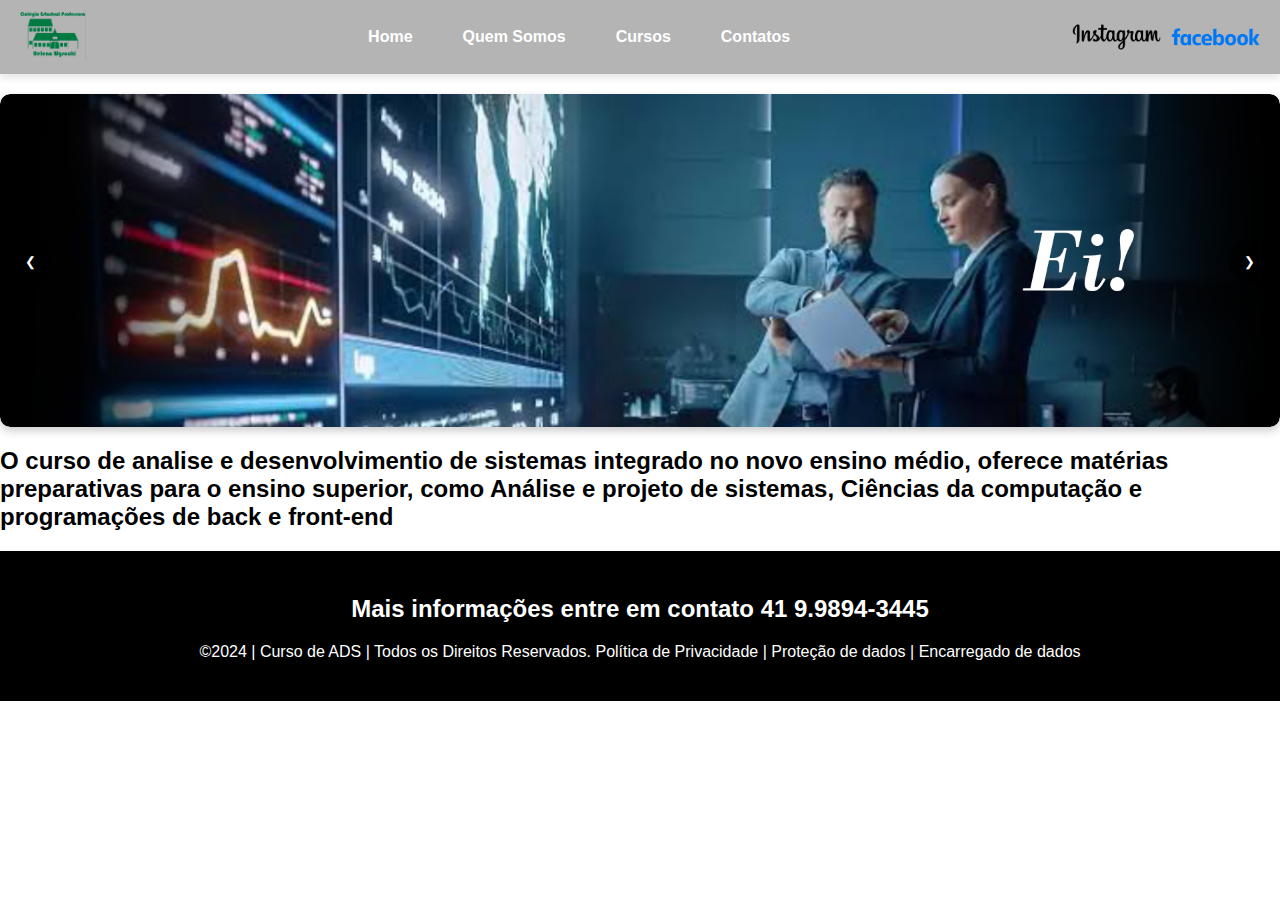
==== Desenvolvimento.html @ cc9d19c3 "aaaaaaaa" ====
<!DOCTYPE html>
<html lang="pt-BR">
<head>
    <meta charset="UTF-8">
    <meta name="viewport" content="width=device-width, initial-scale=1.0">
    <title>Colégio Helena</title>
    <link rel="stylesheet" href="style.css">
</head>
<body>
    <header>
        <nav class="navbar">
            <div class="logo img">
                <img src="logo-escolaa.png" alt="Logo">
            </div>
            <ul class="menu">
                <li><a href="index.html" class="active">Home</a></li>
                <li><a href="quemsomos.html">Quem Somos</a></li>
                <li class="dropdown">
                    <a href="#">Cursos</a>
                    <ul class="dropdown-content">
                        <li><a href="Desenvolvimento.html">Desenvolvimento de Sistemas</a></li>
                        <li><a href="f-docentes.html">Formação de Docentes</a></li>
                        <li><a href="quim-empresas.html">Química para Empresas</a></li>
                        <li><a href="ensinoregular.html">Ensino Regular</a></li>
                    </ul>
                </li>
                <li><a href="#">Contatos</a></li>
            </ul>
            <div class="social-links">
                <img src="Instagram-Logo.png" href="https://www.instagram.com" target="_blank" alt="Instagram"></a>
                <img src="Facebook-Logo.png" href="https://www.facebook.com" target="_blank"alt="Facebook"></a>
            </div>
        </nav>
    </header>
    
    
    <div class="carousel">
        <div class="carousel-images">
            <img src="bannerADS01.png" alt="Imagem 1">
            <img src="bannerADS2.png" alt="Imagem 2">
            <img src="bannerADS3.png" alt="Imagem 3">
        </div>
        <button class="prev" onclick="moveCarousel(-1)">&#10094;</button>
        <button class="next" onclick="moveCarousel(1)">&#10095;</button>
    </div>

<script src="script.js"></script>

<!--bodyads-->
<body class="bodyADS">
    <h2 class="texto-ads"> O curso de analise e desenvolvimentio de sistemas integrado no novo ensino médio, oferece matérias preparativas para o ensino superior, 
        como Análise e projeto de sistemas, Ciências da computação e programações de back e front-end
   </h2>
  <p><article class="texto-apresADS"  Prepare-se para ser um especialista em tecnologia com nosso curso de Análise e Desenvolvimento de Sistemas. 


        Você aprenderá a identificar necessidades do cliente e projetar soluções computacionais integrando redes, sistemas operacionais, bancos de dados e segurança.  
        
        
        Dominará também várias linguagens de programação para criar aplicações corporativas para web e dispositivos móveis, enfatizando a qualidade e seguindo os padrões da Engenharia de Software. 
        
        
        O currículo alinha-se às demandas do mercado com atividades práticas, como desafios, projetos e simulações reais. Professores experientes na indústria e academia garantem um ensino aplicado e relevante, abrangendo disciplinas como Big Data, IoT, Banco de Dados, Engenharia de Software e Gestão de Projetos.  
        
        
        Você também terá acesso a projetos acadêmicos para praticar o que aprende, desenvolvendo habilidades essenciais para inovar na área. 
        
        
        No nosso curso EAD, você não só recebe uma educação teórica online, mas também prática, com oportunidades de usar materiais de baixo custo para experiências individuais, adicionando grande valor à sua formação.  
        
        
        Com um certificado da instituição, você abrirá portas no mercado de trabalho, posicionando-se à frente com uma formação sólida e reconhecida. 














































    
    <!--Seção rodapé é a parte final da paragrafo 3 da página-->
<footer class="escola">

    <h2 class="escola-título">Mais informações entre em contato<a
    class="link" href="https://wa.me/5541998943445"> 41 9.9894-3445
    </a></h2>
    <p></p>
    <p>©2024 | Curso de ADS | Todos os Direitos Reservados.
    Política de Privacidade | Proteção de dados | Encarregado de
    
    dados</p>
    <p> </p>
    </footer>
    </body>
    </html>
</body>
</html>
---- style.css ----
/* Estilos gerais */
body {
    margin: 0;
    padding: 0;
    font-family: Arial, sans-serif;
}

/* Estilos da barra de navegação */
.navbar {
    display: flex;
    justify-content: space-between;
    align-items: center;
    background-color: #b4b4b4;
    padding: 10px 20px;
    box-shadow: 0 4px 8px rgba(0, 0, 0, 0.1);
}

/* Logo */
.logo img {
    height: 50px;
}

/* Menu */
.menu {
    list-style: none;
    display: flex;
    gap: 20px;
    margin: 0;
    padding: 0;
}

.menu li {
    position: relative;
}

.menu a {
    text-decoration: none;
    color: rgb(255, 255, 255);
    font-weight: bold;
    padding: 10px 15px;
    transition: background-color 0.3s, color 0.3s;
}

/* Cor ao passar o mouse e ao clicar */
.menu a:hover {
    background-color: rgb(36, 36, 36);
    color: #ff6200;
}

.menu a:active {
    background-color: rgb(36, 36, 36);
    color: #ff8400;
}

/* Dropdown */
.dropdown-content {
    display: none;
    position: absolute;
    top: 100%;
    left: 0;
    background-color: (#898989);
    box-shadow: 0 8px 16px rgba(0, 0, 0, 0.1);
    list-style: none;
    padding: 0;
    margin: 0;
    z-index: 1000;
}

.body {
    background-image: (#F2EED7);
    color: rgb(32, 32, 32);
    display: flex;
    justify-content:center;
    padding: 60px 0;
    text-align:center;
    display:block;
    }
    .texto-corpo{
    padding: 60px;
    text-align: center;
    }  
    .carouseles{
        position: relative;
        width: 100%; /* Garante que o carrossel ocupe a largura do container */
        max-width: 1920px; /* Limita a largura máxima */
        overflow: hidden;
        border-radius: 10px;
        box-shadow: 0 4px 8px rgba(0, 0, 0, 0.2);
        margin-top: 20px;
    }
    
    .carouseles-images {
        display: flex;
        transition: transform 0.5s ease-in-out;
    }
    
    .carouseles-images img {
        width: 100%;
        border-radius: 10px;
    }
    
    /* Botões de controle */
.prev, .next {
    position: absolute;
    top: 50%;
    transform: translateY(-50%);
    background-color: rgba(0, 0, 0, 0.5);
    color: white;
    border: none;
    padding: 15px;
    cursor: pointer;
    border-radius: 50%;
}

.prev {
    left: 10px;
}

.next {
    right: 10px;
}

.prev:hover, .next:hover {
    background-color: rgba(0, 0, 0, 0.8);
}

.linkM{
    color: #ffffff;
    text-decoration: none;
    }

.dropdown-content li {
    width: 200px;
}

.dropdown-content li a {
    display: block;
    padding: 10px;
    color: rgb(255, 255, 255);
    text-decoration: none;
}

.dropdown-content li a:hover {
    background-color: 798352;
    color: rgb(0, 0, 0);
}

.dropdown:hover .dropdown-content {
    display: block;
}


/* Links das redes sociais */
.social-links {
    display: flex;
    gap: 10px;
}

.social-links img {
    height: 50px;
    transition: transform 0.3s;
}

.social-links img:hover {
    transform: scale(1.1);
}


    
/* Galeria */
.carousel {
    position: relative;
    width: 100%; /* Garante que o carrossel ocupe a largura do container */
    max-width: 1920px; /* Limita a largura máxima */
    overflow: hidden;
    border-radius: 10px;
    box-shadow: 0 4px 8px rgba(0, 0, 0, 0.2);
    margin-top: 20px;
}

.carousel-images {
    display: flex;
    transition: transform 0.5s ease-in-out;
}

.carousel-images img {
    width: 100%;
    border-radius: 10px;
}

/* Botões de controle */
.prev, .next {
    position: absolute;
    top: 50%;
    transform: translateY(-50%);
    background-color: rgba(0, 0, 0, 0.5);
    color: white;
    border: none;
    padding: 15px;
    cursor: pointer;
    border-radius: 50%;
}

.prev {
    left: 10px;
}

.next {
    right: 10px;
}

.prev:hover, .next:hover {
    background-color: rgba(0, 0, 0, 0.8);
}





.escola{
    background-image: linear-gradient(#000000,#000000);
    color: white;
    display: flex;
    justify-content:center;
    padding: 24px 0;
    text-align:center;
    display:block;
    }
    .escola-titulo{
    padding: 50px;
    text-align: center;
    }
    
    .link{
    color: #ffffff;
    text-decoration: none;
    }
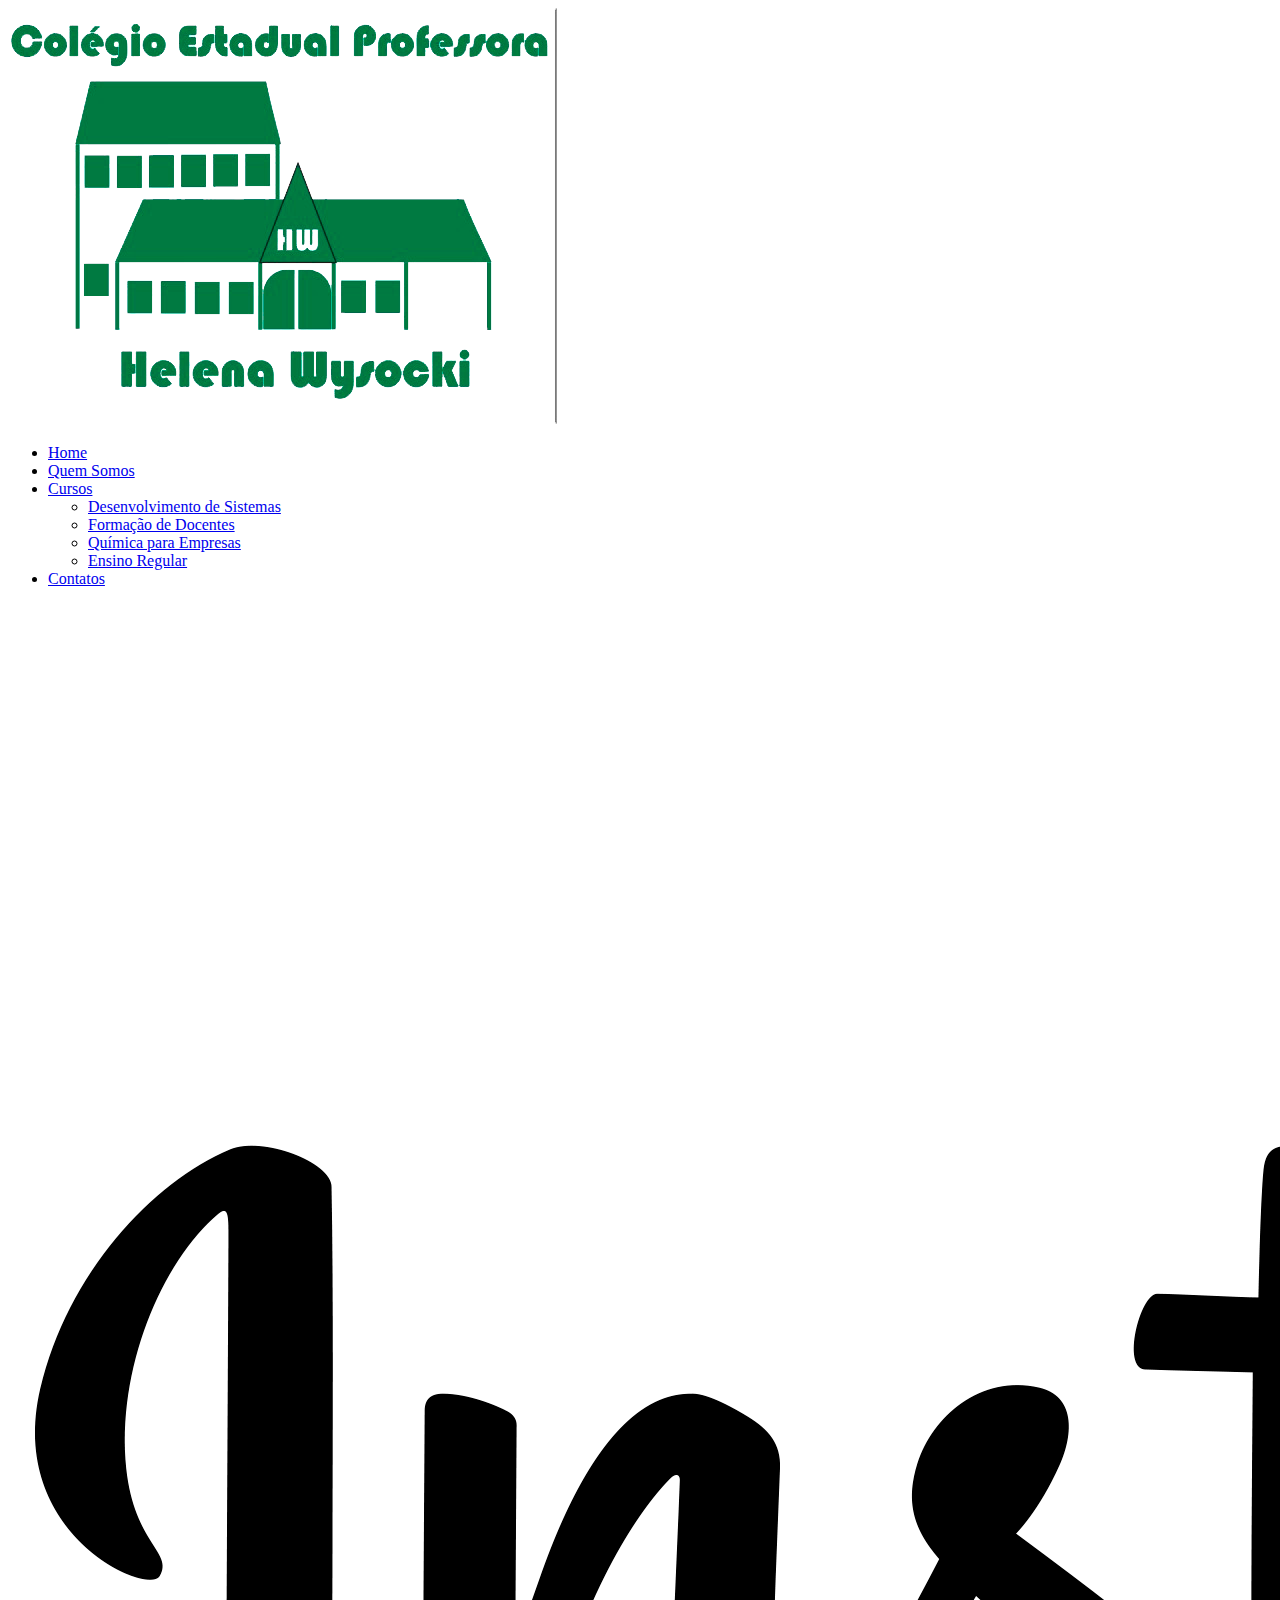
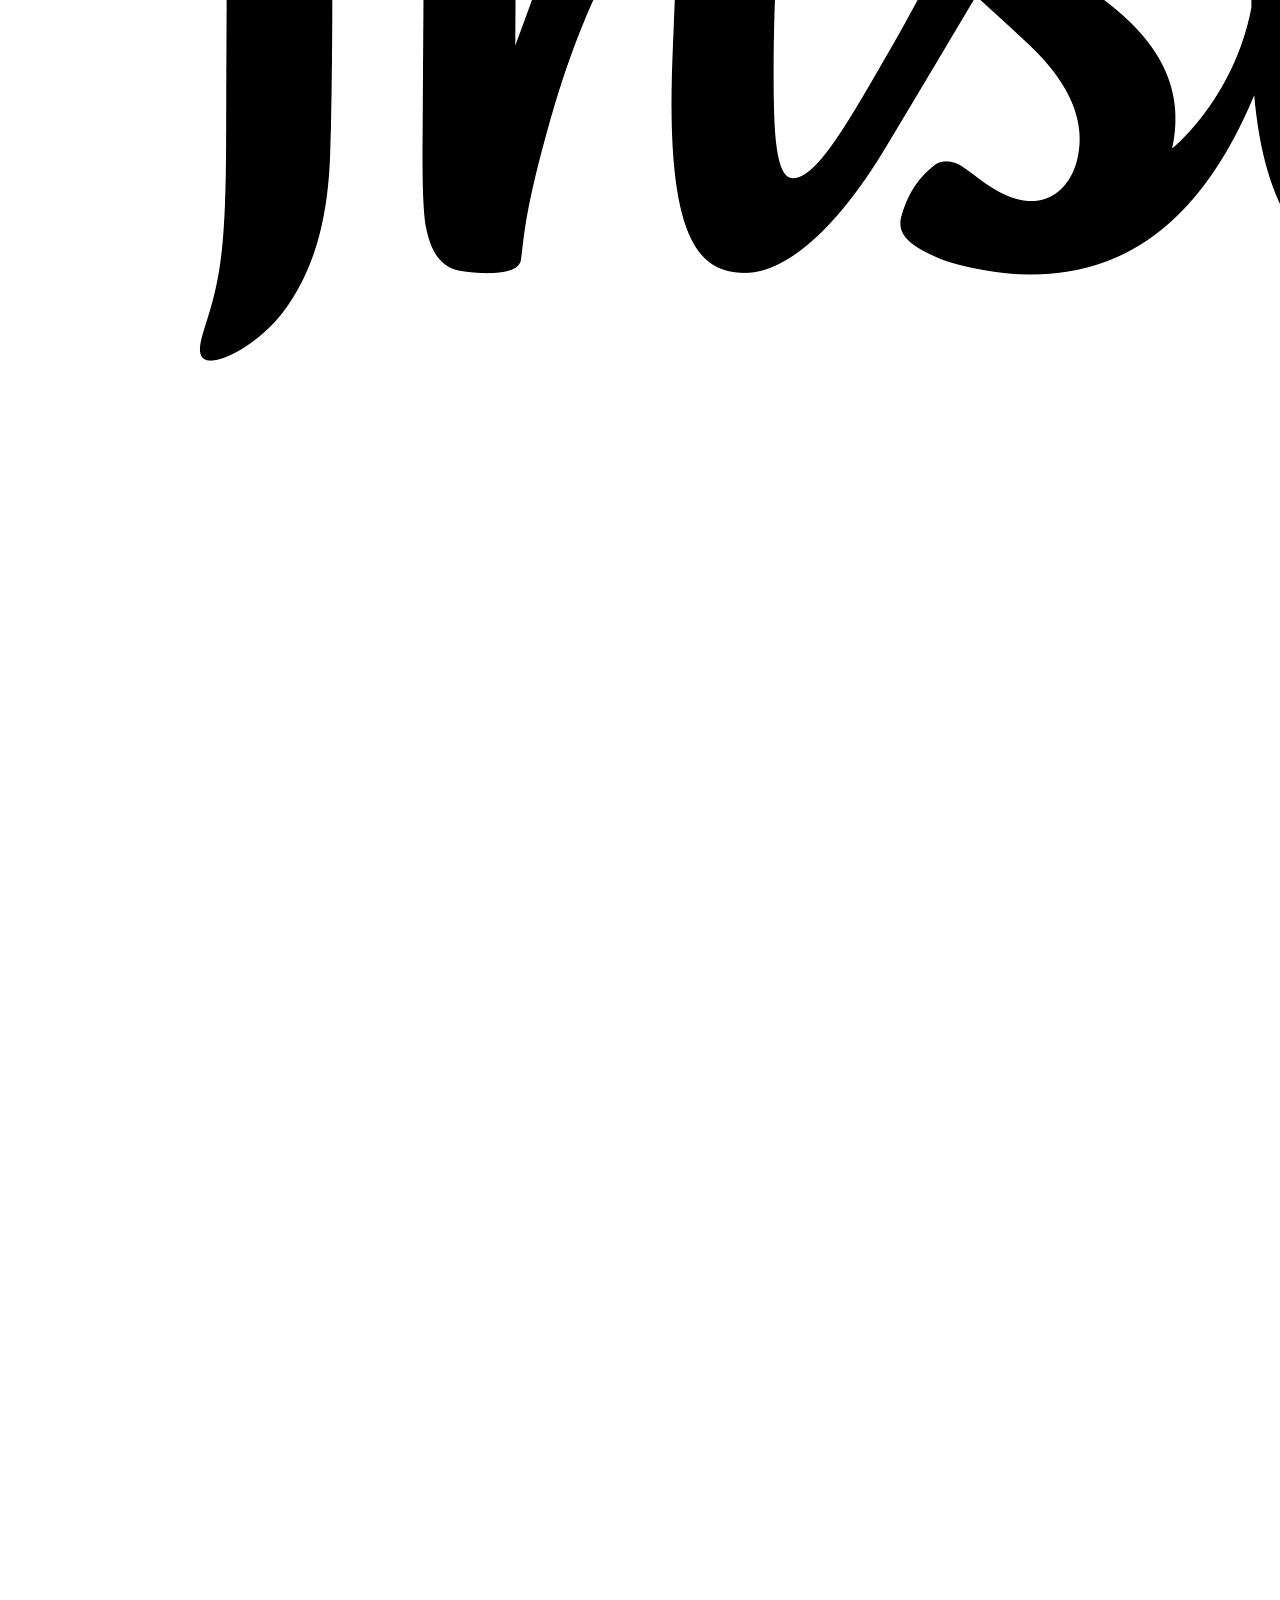
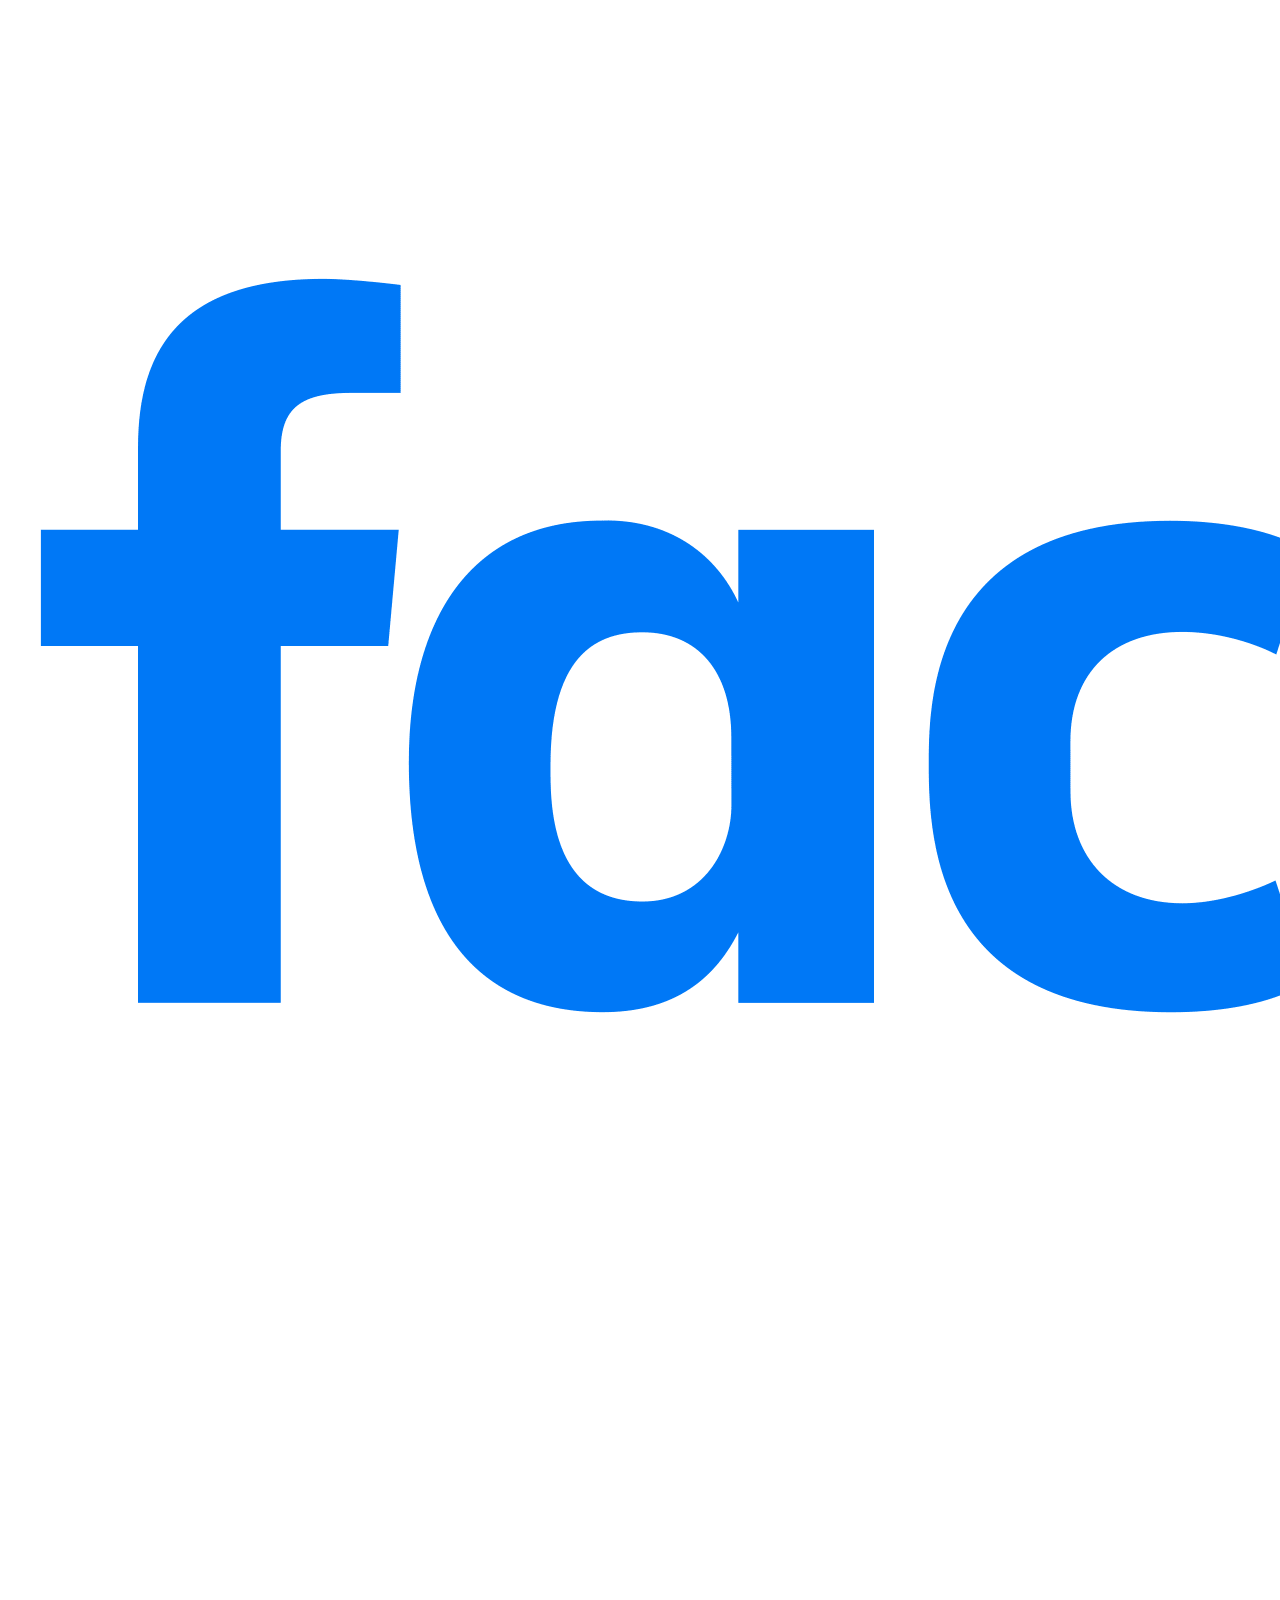
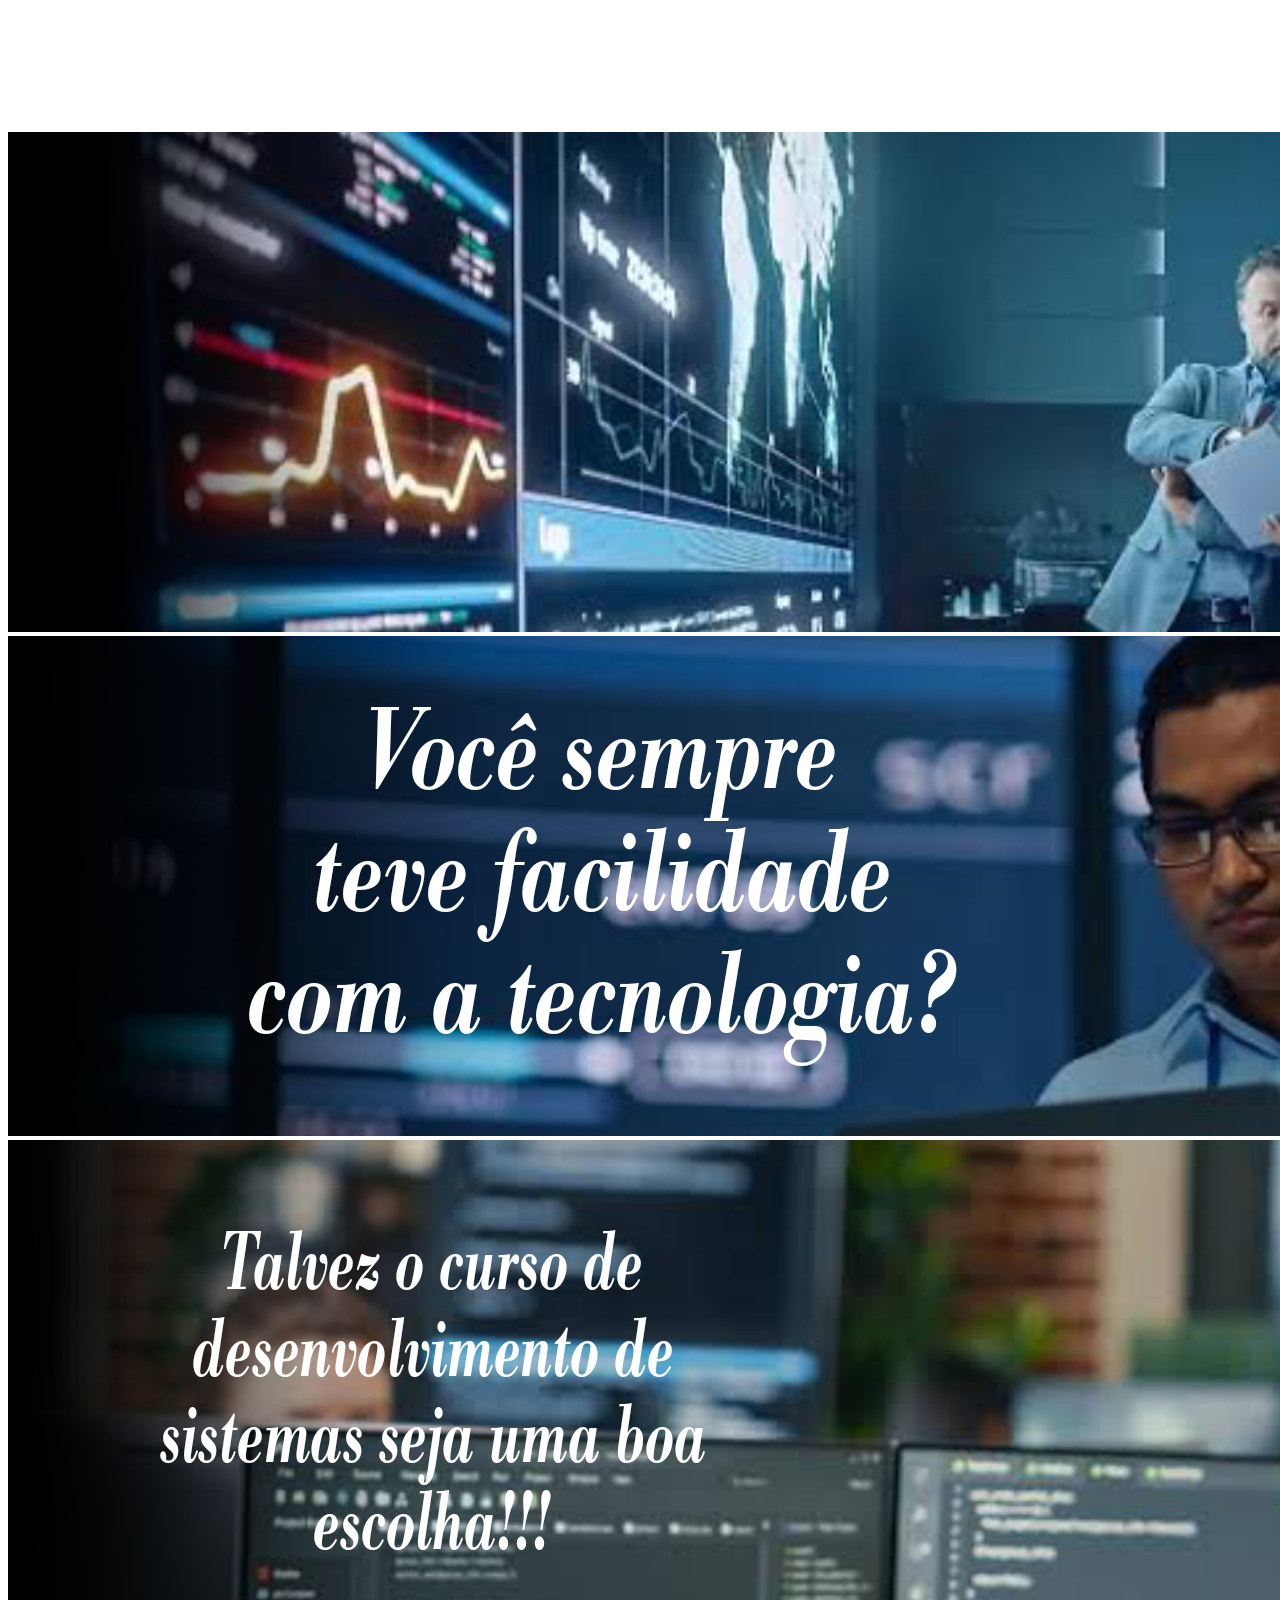
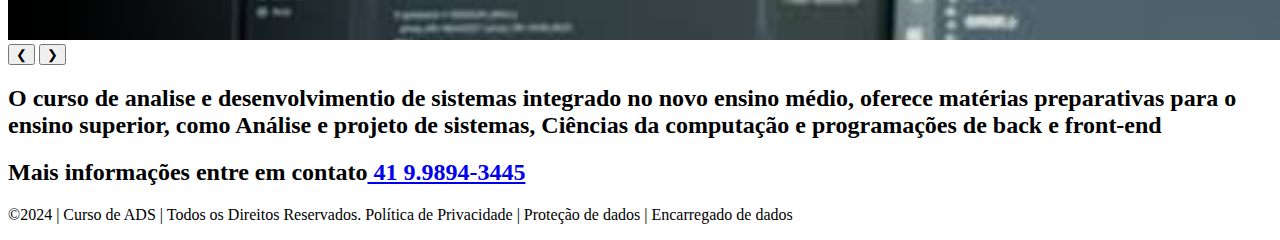
==== commit 9c137922: "joaofdp" ====
--- a/Desenvolvimento.html
+++ b/Desenvolvimento.html
@@ -4,7 +4,7 @@
     <meta charset="UTF-8">
     <meta name="viewport" content="width=device-width, initial-scale=1.0">
     <title>Colégio Helena</title>
-    <link rel="stylesheet" href="style.css">
+    <link rel="stylesheet" href="Desenvolvimento.html">
 </head>
 <body>
     <header>
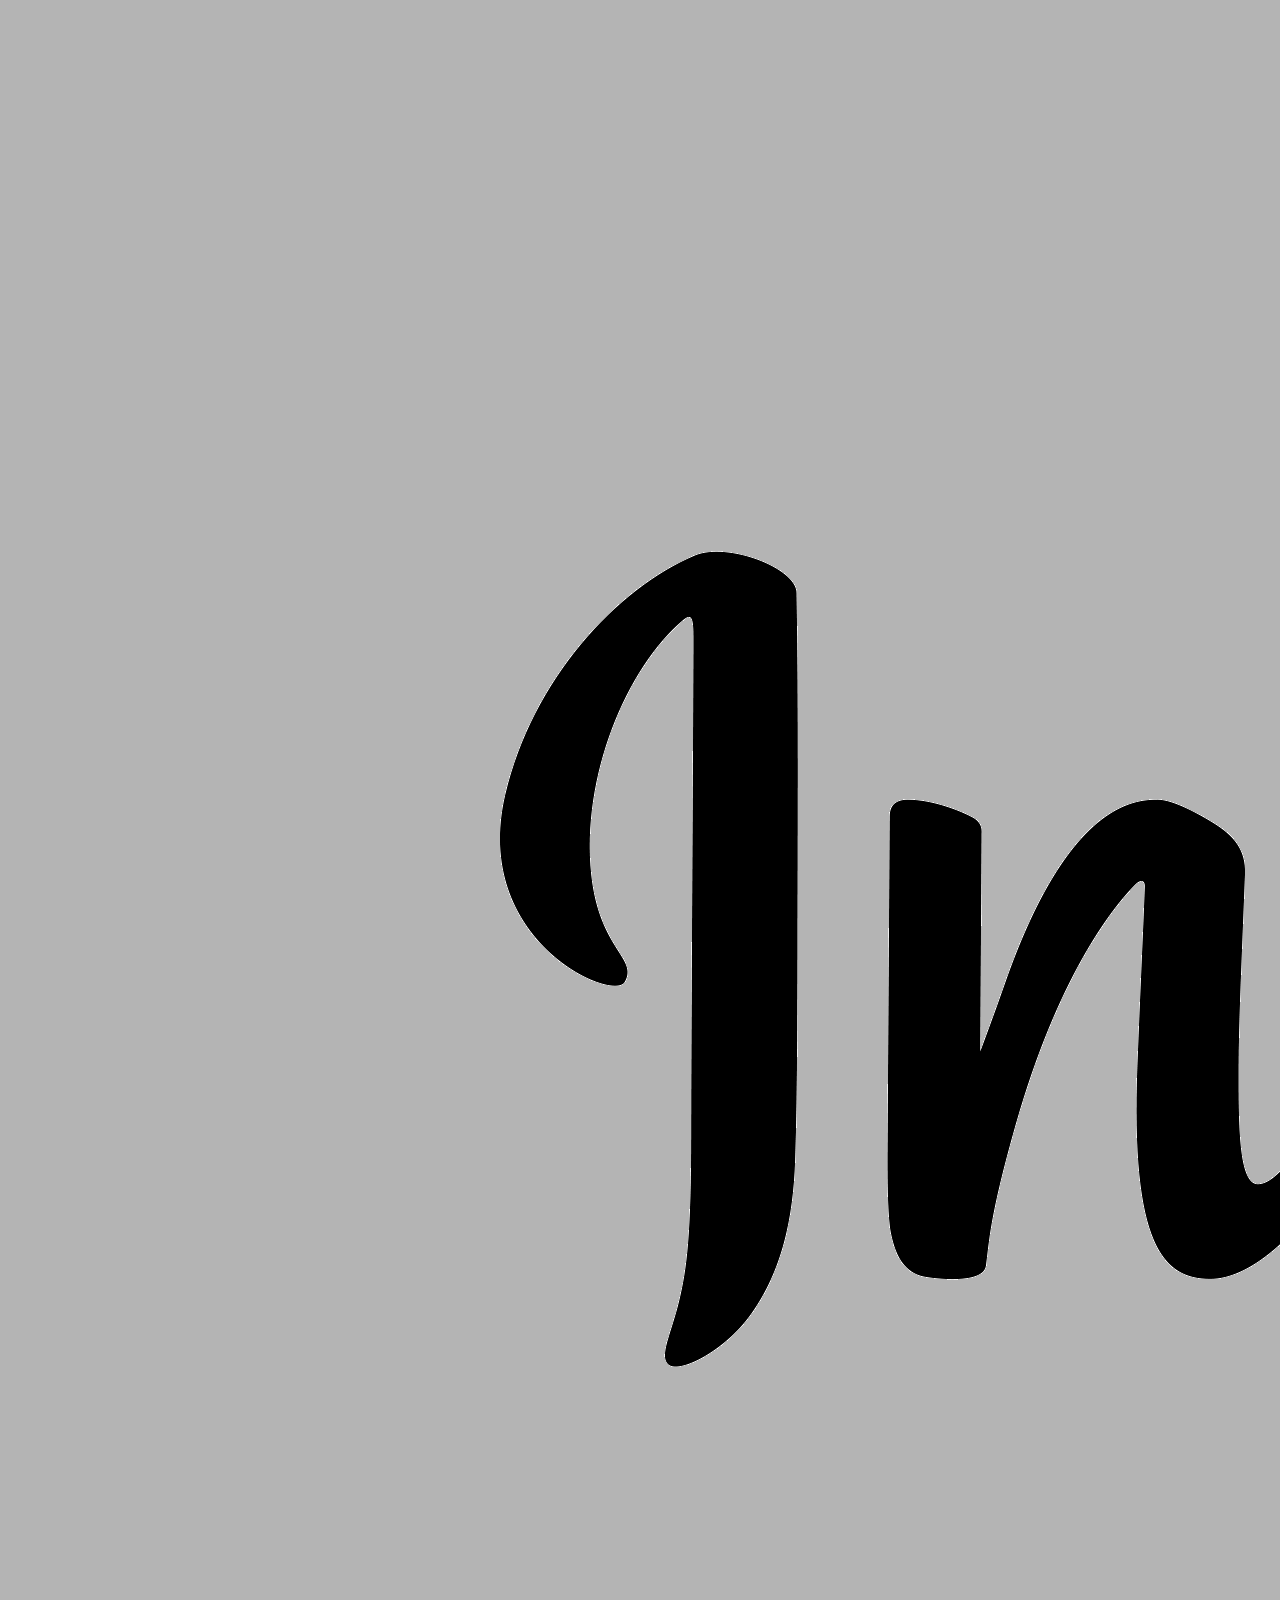
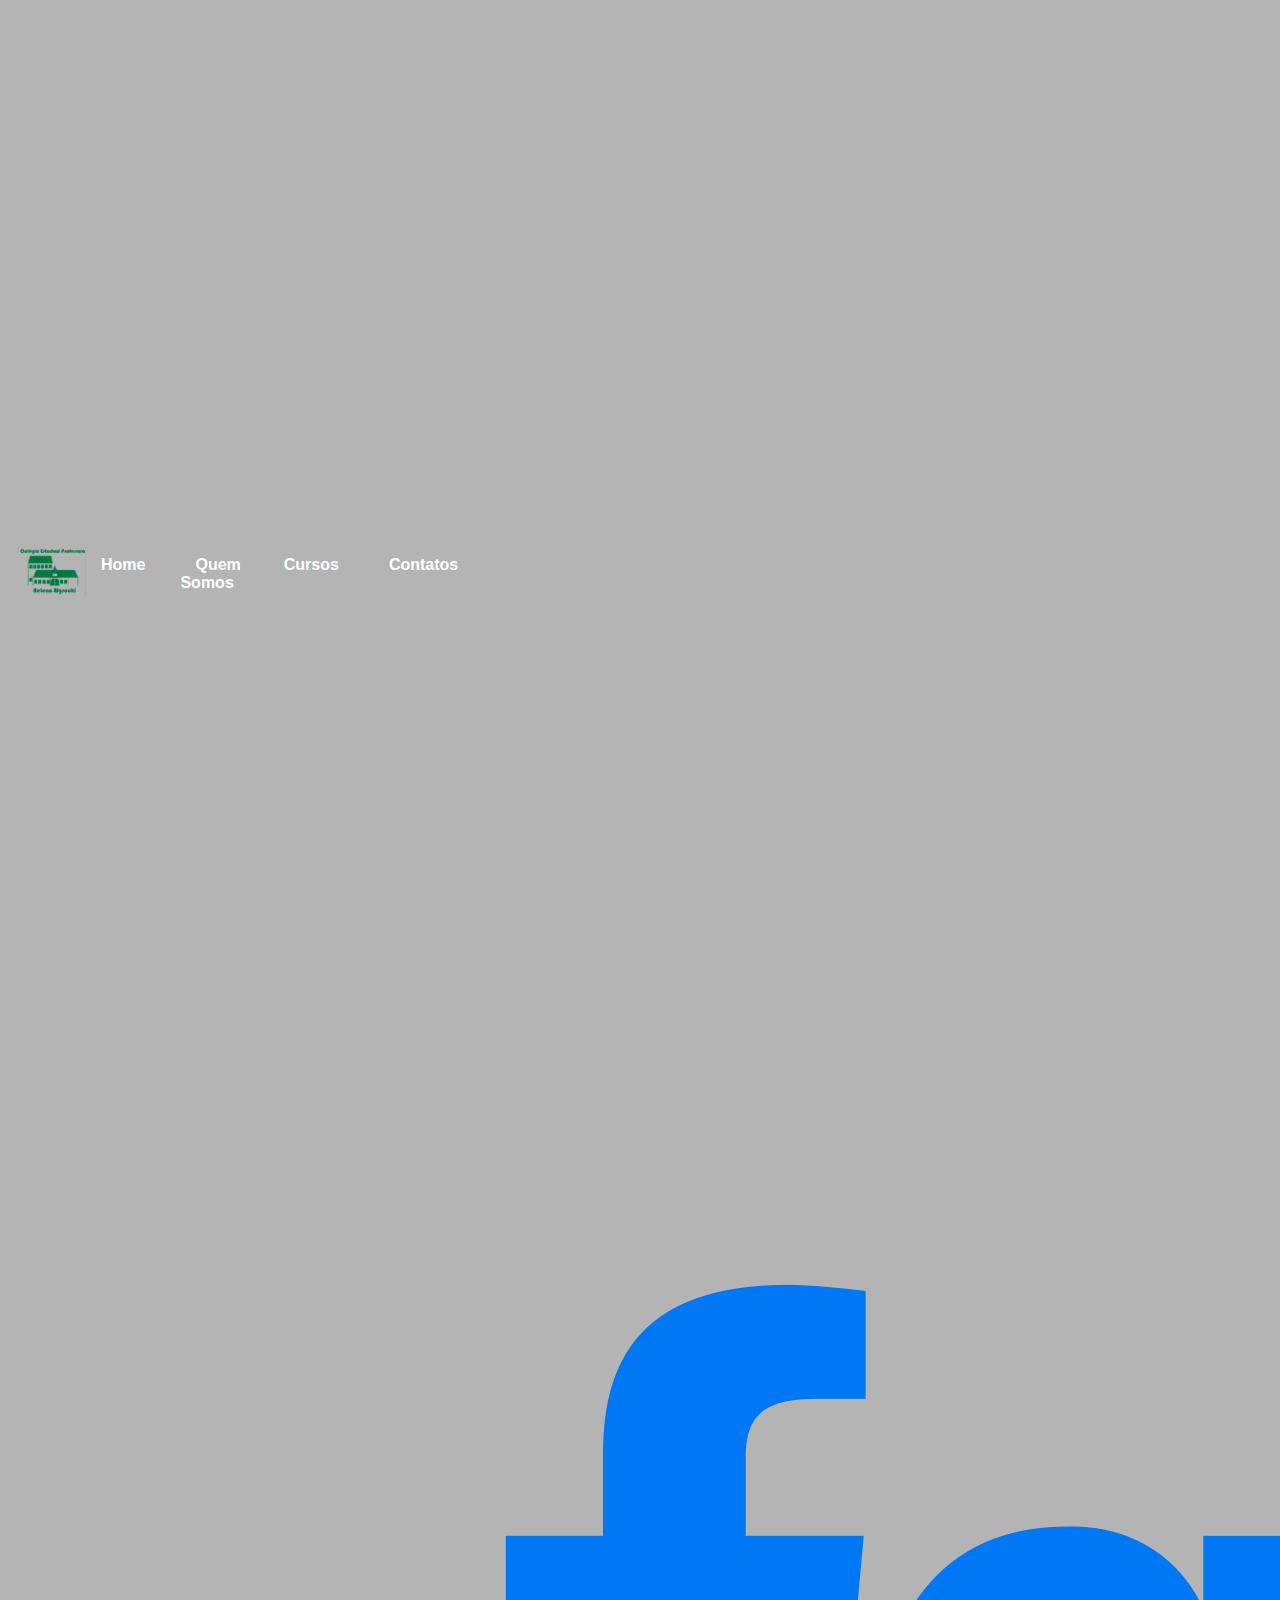
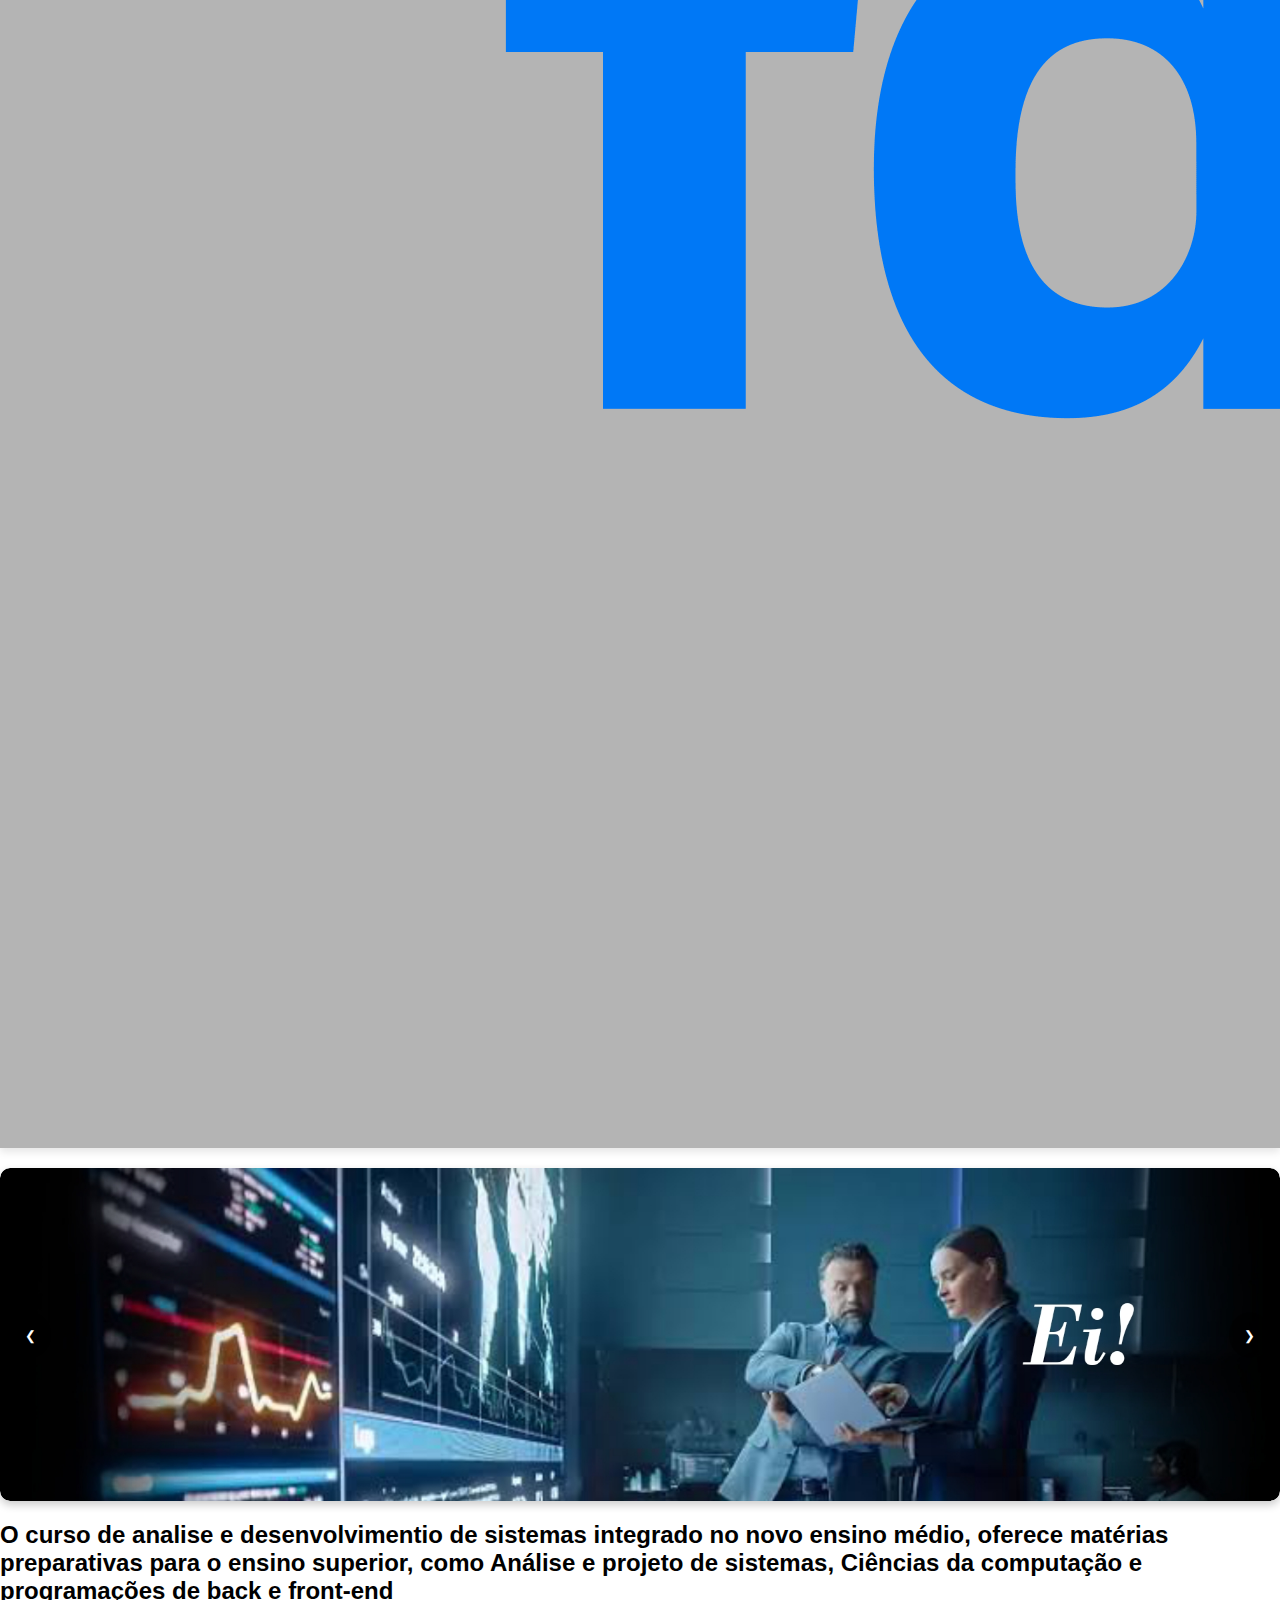
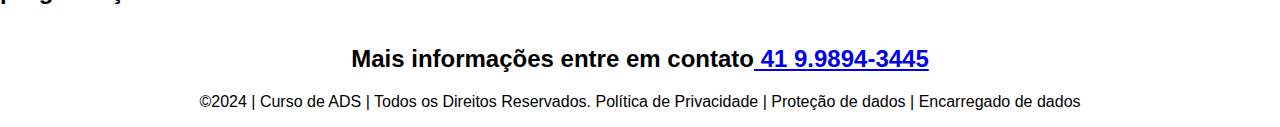
==== commit b4f0af75: "cssss" ====
--- a/Desenvolvimento.html
+++ b/Desenvolvimento.html
@@ -4,7 +4,7 @@
     <meta charset="UTF-8">
     <meta name="viewport" content="width=device-width, initial-scale=1.0">
     <title>Colégio Helena</title>
-    <link rel="stylesheet" href="Desenvolvimento.html">
+    <link rel="stylesheet" href="desenvolvimento.css">
 </head>
 <body>
     <header>
--- a/desenvolvimento.css
+++ b/desenvolvimento.css
@@ -0,0 +1,142 @@
+/*desenv. sistemas*/
+body {
+    margin: 0;
+    padding: 0;
+    font-family: Arial, sans-serif;
+}
+
+/* Estilos da barra de navegação */
+.navbar {
+    display: flex;
+    justify-content: space-between;
+    align-items: center;
+    background-color: #b4b4b4;
+    padding: 10px 20px;
+    box-shadow: 0 4px 8px rgba(0, 0, 0, 0.1);
+}
+
+/* Logo */
+.logo img {
+    height: 50px;
+}
+
+/* Menu */
+.menu {
+    list-style: none;
+    display: flex;
+    gap: 20px;
+    margin: 0;
+    padding: 0;
+}
+
+.menu li {
+    position: relative;
+}
+
+.menu a {
+    text-decoration: none;
+    color: rgb(255, 255, 255);
+    font-weight: bold;
+    padding: 10px 15px;
+    transition: background-color 0.3s, color 0.3s;
+}
+
+/* Cor ao passar o mouse e ao clicar */
+.menu a:hover {
+    background-color: rgb(36, 36, 36);
+    color: #ff6200;
+}
+
+.menu a:active {
+    background-color: rgb(36, 36, 36);
+    color: #ff8400;
+}
+
+/* Dropdown */
+.dropdown-content {
+    display: none;
+    position: absolute;
+    top: 100%;
+    left: 0;
+    background-color: (#898989);
+    box-shadow: 0 8px 16px rgba(0, 0, 0, 0.1);
+    list-style: none;
+    padding: 0;
+    margin: 0;
+    z-index: 1000;
+}
+
+
+
+
+
+
+
+
+
+
+/* Galeria */
+.carousel {
+    position: relative;
+    width: 100%; /* Garante que o carrossel ocupe a largura do container */
+    max-width: 1920px; /* Limita a largura máxima */
+    overflow: hidden;
+    border-radius: 10px;
+    box-shadow: 0 4px 8px rgba(0, 0, 0, 0.2);
+    margin-top: 20px;
+}
+
+.carousel-images {
+    display: flex;
+    transition: transform 0.5s ease-in-out;
+}
+
+.carousel-images img {
+    width: 100%;
+    border-radius: 10px;
+}
+
+/* Botões de controle */
+.prev, .next {
+    position: absolute;
+    top: 50%;
+    transform: translateY(-50%);
+    background-color: rgba(0, 0, 0, 0.5);
+    color: white;
+    border: none;
+    padding: 15px;
+    cursor: pointer;
+    border-radius: 50%;
+}
+
+.prev {
+    left: 10px;
+}
+
+.next {
+    right: 10px;
+}
+
+.prev:hover, .next:hover {
+    background-color: rgba(0, 0, 0, 0.8);
+}
+.body {
+    background-image: linear-gradient(#0B192C, #1E3E62);
+    color: rgb(32, 32, 32);
+    display: flex;
+    justify-content:center;
+    padding: 60px 0;
+    text-align:center;
+    display:block;
+    }
+    .texto-corpo{
+    padding: 60px;
+    text-align: center;
+    }  
+    .texto-apresADS{
+    display:flex;
+    text-align:center;
+    justify-content: center;
+    }
+
+    /* Formação de docentes*/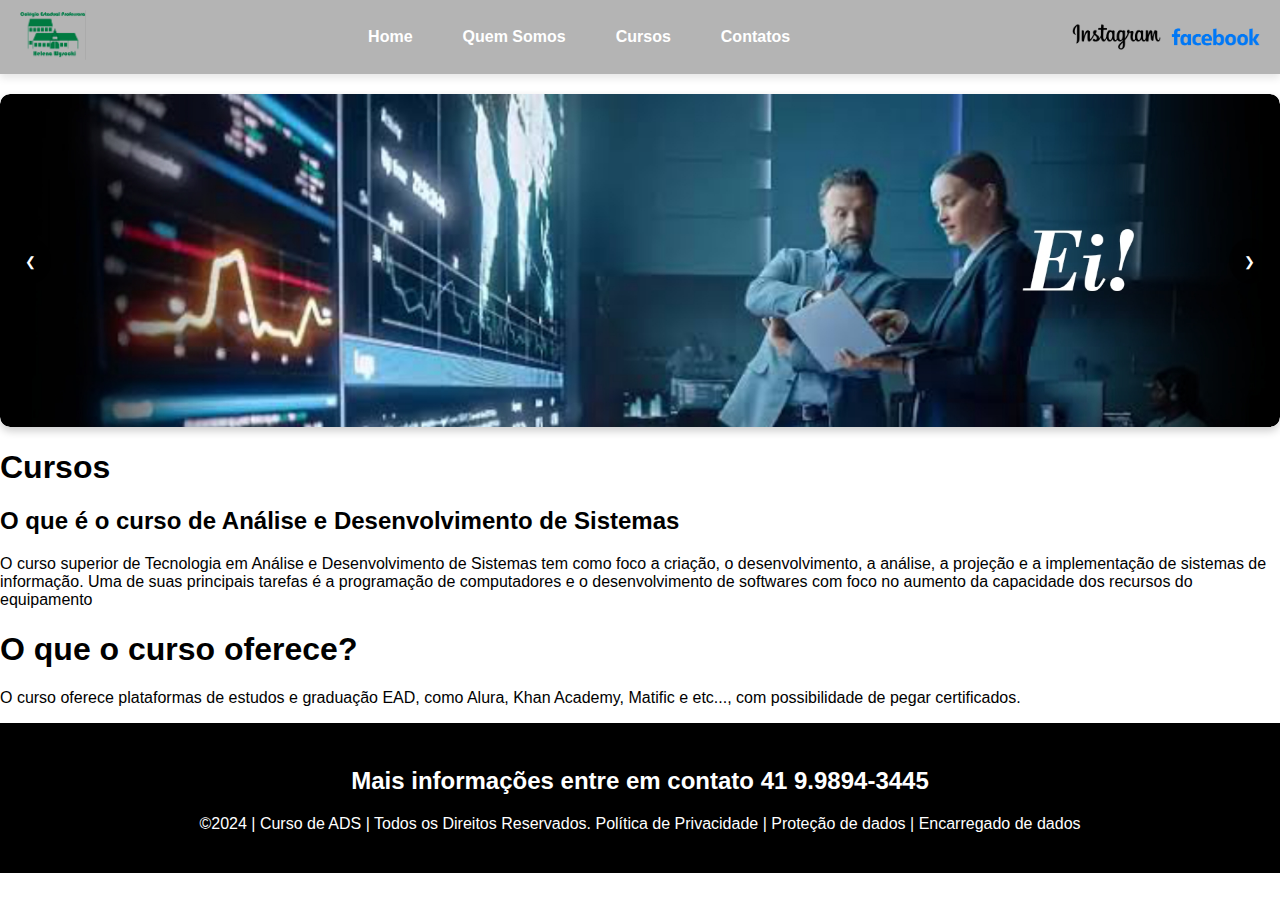
==== commit f5dfa2fc: "texto centralizado" ====
--- a/Desenvolvimento.html
+++ b/Desenvolvimento.html
@@ -46,32 +46,40 @@
 
 <script src="script.js"></script>
 
-<!--bodyads-->
-<body class="bodyADS">
-    <h2 class="texto-ads"> O curso de analise e desenvolvimentio de sistemas integrado no novo ensino médio, oferece matérias preparativas para o ensino superior, 
-        como Análise e projeto de sistemas, Ciências da computação e programações de back e front-end
-   </h2>
-  <p><article class="texto-apresADS"  Prepare-se para ser um especialista em tecnologia com nosso curso de Análise e Desenvolvimento de Sistemas. 
+<!--body-->
+<body class="body">
+ <main>
+    <header class="Title">
+    <article>
+     <h1>Cursos</h1>
+    </article>
+</header>
+<section class="section1">
+    <header>
+<h2>O que é o curso de Análise e Desenvolvimento de Sistemas</h2>
+</header>
+ <p>
+    O curso superior de Tecnologia em Análise e Desenvolvimento de Sistemas tem como foco a criação, o desenvolvimento, a análise, a projeção e a implementação de sistemas de informação. 
+    Uma de suas principais tarefas é a programação de computadores e o desenvolvimento de softwares com foco no aumento da capacidade dos recursos do equipamento
+ </p>
+</section>
+
+  <section class="section2">
+    <header>
+        <h1>O que o curso oferece?
+
+        </h1>
+    </header>
+  <p>
+  O curso oferece plataformas de estudos e graduação EAD, como Alura, Khan Academy, Matific e etc..., com possibilidade de pegar certificados.
+  </p>
 
 
-        Você aprenderá a identificar necessidades do cliente e projetar soluções computacionais integrando redes, sistemas operacionais, bancos de dados e segurança.  
-        
-        
-        Dominará também várias linguagens de programação para criar aplicações corporativas para web e dispositivos móveis, enfatizando a qualidade e seguindo os padrões da Engenharia de Software. 
-        
-        
-        O currículo alinha-se às demandas do mercado com atividades práticas, como desafios, projetos e simulações reais. Professores experientes na indústria e academia garantem um ensino aplicado e relevante, abrangendo disciplinas como Big Data, IoT, Banco de Dados, Engenharia de Software e Gestão de Projetos.  
-        
-        
-        Você também terá acesso a projetos acadêmicos para praticar o que aprende, desenvolvendo habilidades essenciais para inovar na área. 
-        
-        
-        No nosso curso EAD, você não só recebe uma educação teórica online, mas também prática, com oportunidades de usar materiais de baixo custo para experiências individuais, adicionando grande valor à sua formação.  
-        
-        
-        Com um certificado da instituição, você abrirá portas no mercado de trabalho, posicionando-se à frente com uma formação sólida e reconhecida. 
+  </section>
 
 
+ </main>
+</body>
 
 
 
--- a/desenvolvimento.css
+++ b/desenvolvimento.css
@@ -1,4 +1,4 @@
-/*desenv. sistemas*/
+/* Estilos gerais */
 body {
     margin: 0;
     padding: 0;
@@ -64,16 +64,8 @@
     padding: 0;
     margin: 0;
     z-index: 1000;
+
 }
-
-
-
-
-
-
-
-
-
 
 /* Galeria */
 .carousel {
@@ -120,23 +112,65 @@
 .prev:hover, .next:hover {
     background-color: rgba(0, 0, 0, 0.8);
 }
+
 .body {
-    background-image: linear-gradient(#0B192C, #1E3E62);
-    color: rgb(32, 32, 32);
+  margin: 0;
+  padding: 0;
+  border: 0;
+  background-image: linear-gradient(#091057 #024CAA);
+  justify-content: center;
+  
+}
+
+.title {
+  text-decoration-color: white;
+  text-align: center;
+
+
+
+
+
+
+}
+
+
+/* Links das redes sociais */
+.social-links {
+    display: flex;
+    gap: 10px;
+}
+
+.social-links img {
+    height: 50px;
+    transition: transform 0.3s;
+}
+
+.social-links img:hover {
+    transform: scale(1.1);
+}
+
+
+
+
+
+
+.escola{
+    background-image: linear-gradient(#000000,#000000);
+    color: white;
     display: flex;
     justify-content:center;
-    padding: 60px 0;
+    padding: 24px 0;
     text-align:center;
     display:block;
     }
-    .texto-corpo{
-    padding: 60px;
+    .escola-titulo{
+    padding: 50px;
     text-align: center;
-    }  
-    .texto-apresADS{
-    display:flex;
-    text-align:center;
-    justify-content: center;
+    }
+    
+    .link{
+    color: #ffffff;
+    text-decoration: none;
     }
 
-    /* Formação de docentes*/+  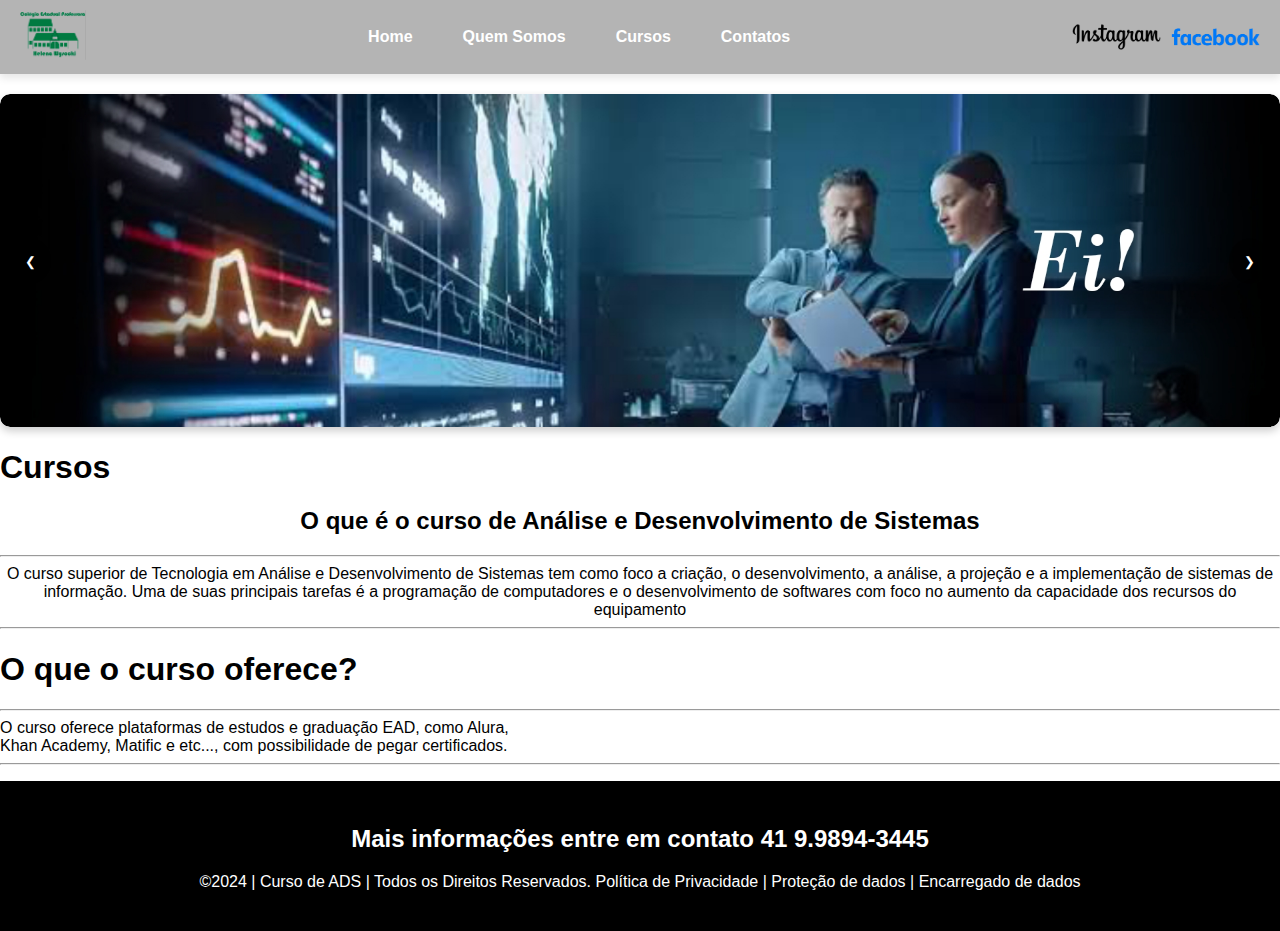
==== commit f0c13f48: "sexo" ====
--- a/Desenvolvimento.html
+++ b/Desenvolvimento.html
@@ -59,9 +59,11 @@
 <h2>O que é o curso de Análise e Desenvolvimento de Sistemas</h2>
 </header>
  <p>
+    <hr>
     O curso superior de Tecnologia em Análise e Desenvolvimento de Sistemas tem como foco a criação, o desenvolvimento, a análise, a projeção e a implementação de sistemas de informação. 
     Uma de suas principais tarefas é a programação de computadores e o desenvolvimento de softwares com foco no aumento da capacidade dos recursos do equipamento
- </p>
+<hr> 
+</p>
 </section>
 
   <section class="section2">
@@ -71,8 +73,11 @@
         </h1>
     </header>
   <p>
-  O curso oferece plataformas de estudos e graduação EAD, como Alura, Khan Academy, Matific e etc..., com possibilidade de pegar certificados.
-  </p>
+    <hr>
+  O curso oferece plataformas de estudos e graduação EAD, como Alura,
+  <br>Khan Academy, Matific e etc..., com possibilidade de pegar certificados.
+<hr>  
+</p>
 
 
   </section>
--- a/desenvolvimento.css
+++ b/desenvolvimento.css
@@ -114,25 +114,22 @@
 }
 
 .body {
-  margin: 0;
-  padding: 0;
-  border: 0;
   background-image: linear-gradient(#091057 #024CAA);
   justify-content: center;
-  
 }
 
 .title {
-  text-decoration-color: white;
+  text-decoration: white;
   text-align: center;
+}
 
-
-
-
+.section1{
+   justify-content: center;
+   text-align: center;
+   text-decoration: white;
 
 
 }
-
 
 /* Links das redes sociais */
 .social-links {
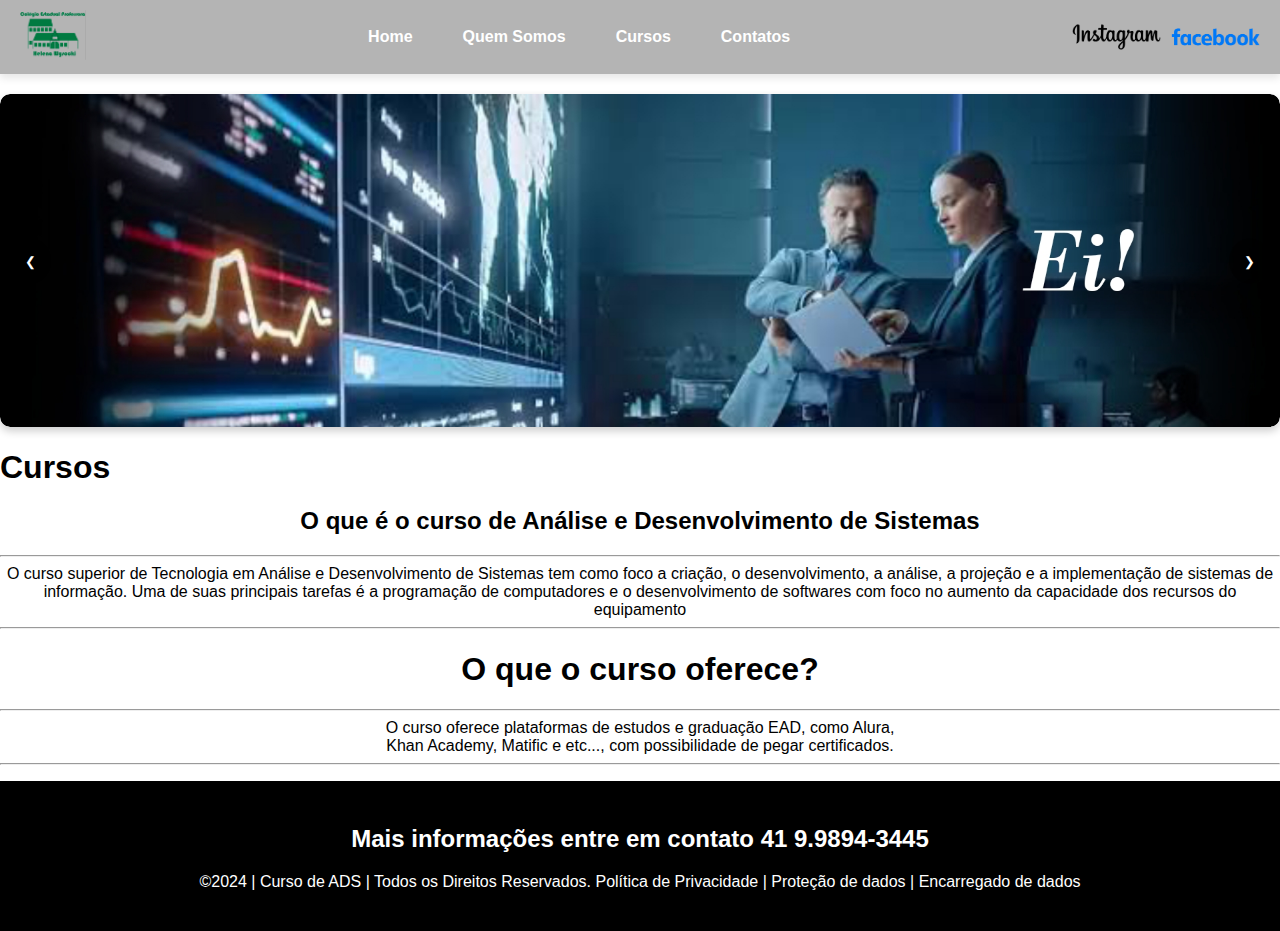
==== commit 5afb297c: "sim" ====
--- a/Desenvolvimento.html
+++ b/Desenvolvimento.html
@@ -49,7 +49,7 @@
 <!--body-->
 <body class="body">
  <main>
-    <header class="Title">
+    <header class="Title1">
     <article>
      <h1>Cursos</h1>
     </article>
--- a/desenvolvimento.css
+++ b/desenvolvimento.css
@@ -1,5 +1,6 @@
 /* Estilos gerais */
 body {
+    background-color: linear-gradient(#091057 #024CAA);
     margin: 0;
     padding: 0;
     font-family: Arial, sans-serif;
@@ -112,23 +113,29 @@
 .prev:hover, .next:hover {
     background-color: rgba(0, 0, 0, 0.8);
 }
-
+/*corpo*/
 .body {
-  background-image: linear-gradient(#091057 #024CAA);
+  background-color: linear-gradient(#091057 #024CAA);
   justify-content: center;
 }
 
-.title {
-  text-decoration: white;
+.title1 {
+  text-decoration-color: white;
   text-align: center;
+  justify-content: center;
 }
 
 .section1{
    justify-content: center;
    text-align: center;
-   text-decoration: white;
+   text-decoration-color: white;
 
 
+}
+
+.section2 {
+  justify-content: center;
+  text-align: center;
 }
 
 /* Links das redes sociais */
@@ -145,6 +152,8 @@
 .social-links img:hover {
     transform: scale(1.1);
 }
+
+
 
 
 
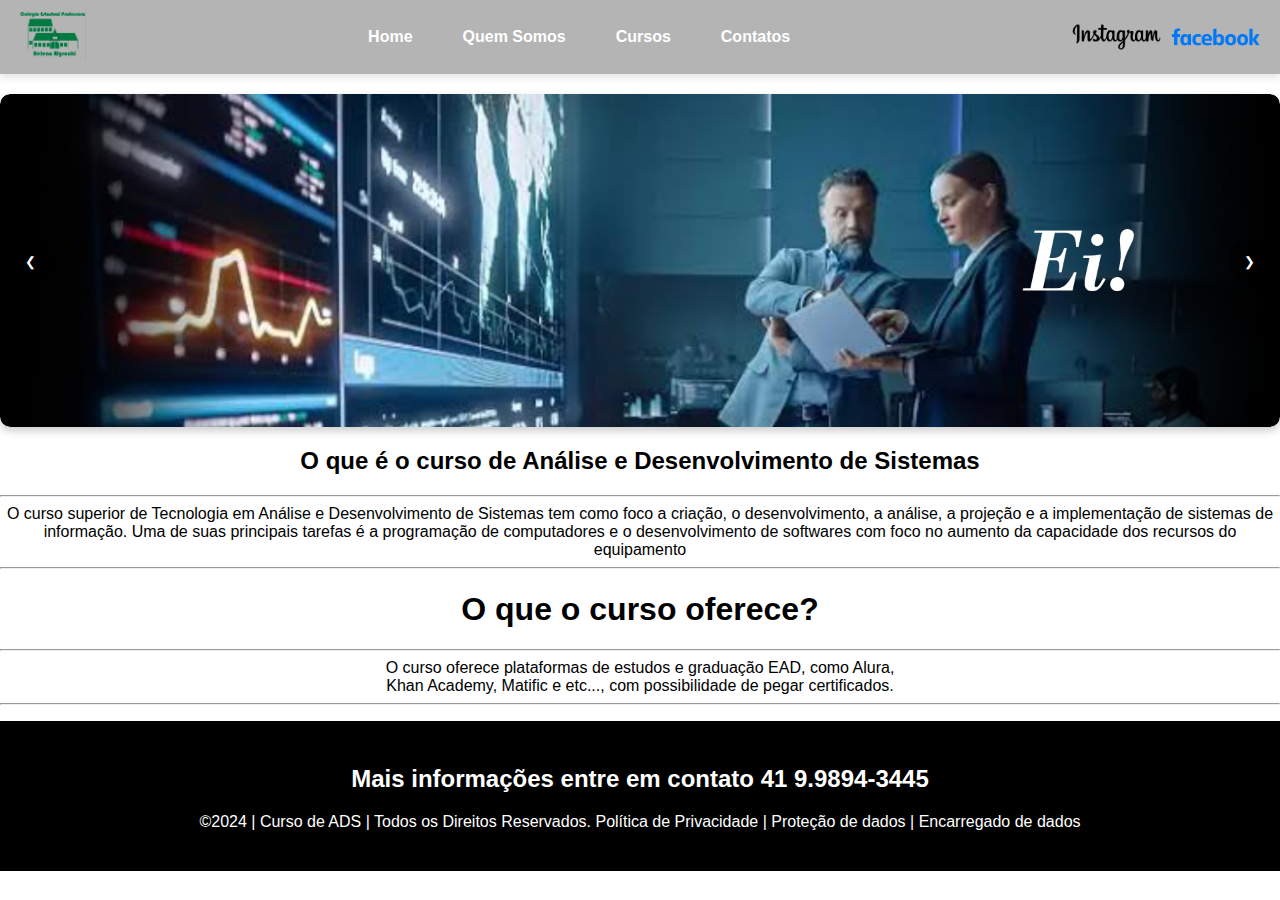
==== commit 516dcaa4: "sandro" ====
--- a/Desenvolvimento.html
+++ b/Desenvolvimento.html
@@ -49,10 +49,7 @@
 <!--body-->
 <body class="body">
  <main>
-    <header class="Title1">
-    <article>
-     <h1>Cursos</h1>
-    </article>
+   
 </header>
 <section class="section1">
     <header>
